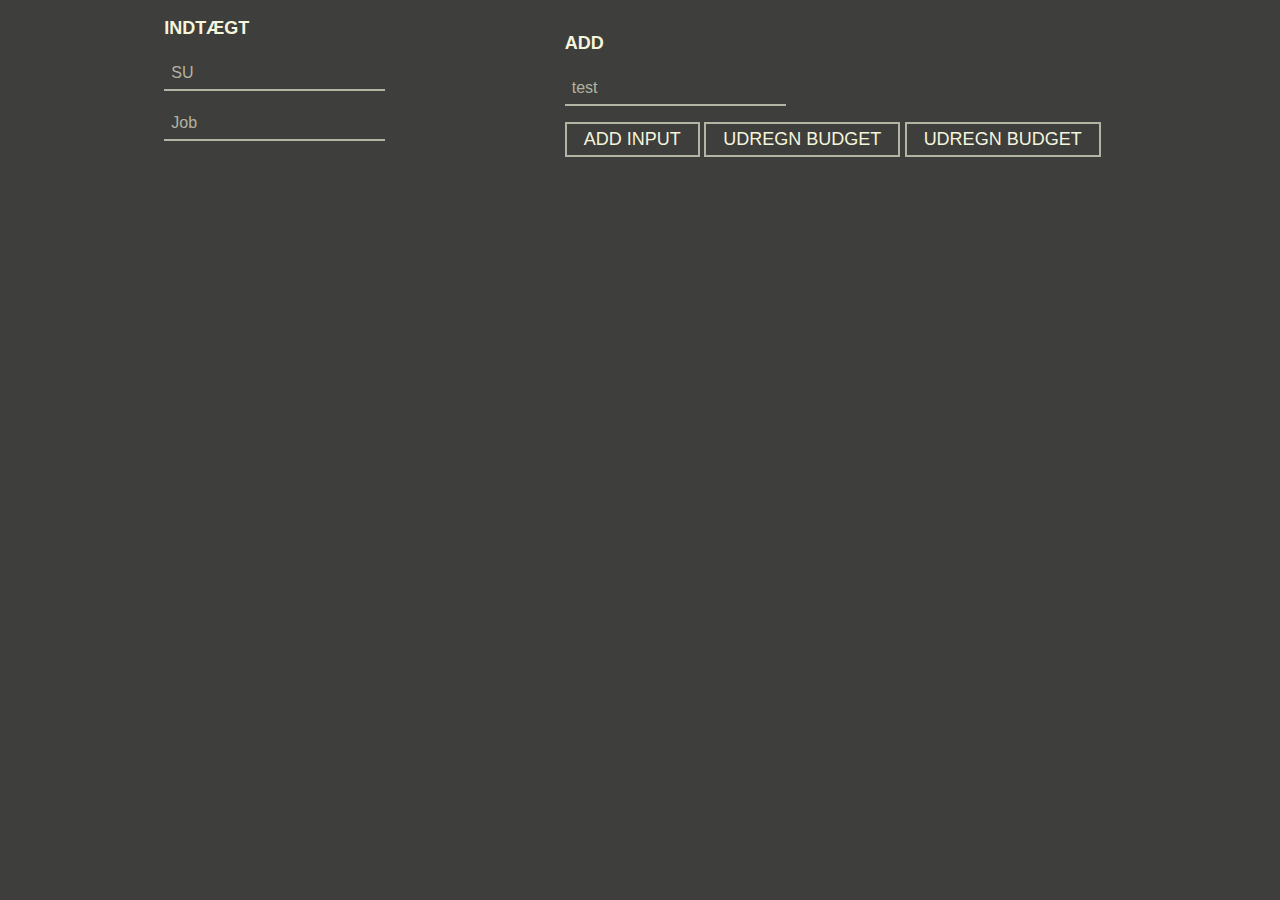
==== test.html @ 20b6735e "new test" ====
<!DOCTYPE html>
<html lang="en">
<head>
    <meta charset="UTF-8">
    <meta http-equiv="X-UA-Compatible" content="IE=edge">
    <meta name="viewport" content="width=device-width, initial-scale=1.0">
    <script src="test.js"></script>
    <link rel="stylesheet" href="/style.css">
    <title>test</title>
</head>
<body onload=myFunction()>
    <section>
    <form id="test">
        <h3>Indtægt</h3>
        <input type="text" name="su" id="su" placeholder="SU"></p>
        <input type="text" name="job" id="job" placeholder="Job"></p>
        

        
    </form>

    <div id="test1">
        <h3>add</h3>
        <input type="text" name="test" id="newInput" placeholder="test"></p>
        
        <button onclick="add()">Add input</button>
        <button onclick="cal()">Udregn Budget</button>
        <button onclick="myFunction()">Udregn Budget</button>
    </div>
</section>
</body>
</html>
---- style.css ----
body {
  padding: 0;
  margin: 0;
  font-family: "Poppins", sans-serif;
  background-color: #3e3e3d;
  color: #f5f5dc;
}

h1 {
  writing-mode: vertical-rl;
  font-size: 7.4rem;
  padding: 0;
  margin: 0;
  position: absolute;
  color: rgba(26, 26, 25, 0.582);
}

h3 {
  text-transform: uppercase;
  font-size: 18px;
}

section {
  display: flex;
  justify-content: space-evenly;
}

#udgifter {
  display: flex;
}

div {
  padding: 15px;
}

input {
  font-family: "Poppins", sans-serif;
  padding: 7px;
  font-size: 16px;
  outline: 0;
  border-width: 0 0 2px;
  border-color: #f5f5dca6;
  background-color: #3e3e3d;
  color: #f5f5dc;
  border-style: solid;
  border-radius: 0px;
  transition: 0.5s;
}
input:hover {
  border-color: #fff;
}
input:focus {
  outline: none;
}

::-webkit-input-placeholder {
  /* Chrome/Opera/Safari */
  font-family: "Poppins", sans-serif;
  color: #f5f5dca6;
}

button {
  font-family: "Poppins", sans-serif;
  padding: 5px 17px;
  font-size: 18px;
  text-transform: uppercase;
  outline: 0;
  border-width: 2px;
  border-color: #f5f5dca6;
  background-color: #3e3e3d;
  color: #f5f5dc;
  border-style: solid;
  border-radius: 0px;
  cursor: pointer;
  transition: 0.5s;
}
button:hover {
  border-color: #fff;
  color: #fff;
}

button:focus {
  outline: none;
}

@media screen and (max-width: 1000px) {
  html,
  body {
    width: auto !important;
    overflow-x: hidden !important;
  }

  h1 {
    left: 260px;
    font-size: 6rem;
  }

  #udgifter {
    display: flex;
    flex-direction: column;
  }

  section {
    display: flex;
    width: 255px;
  }

  div {
    padding: 5px;
  }
}
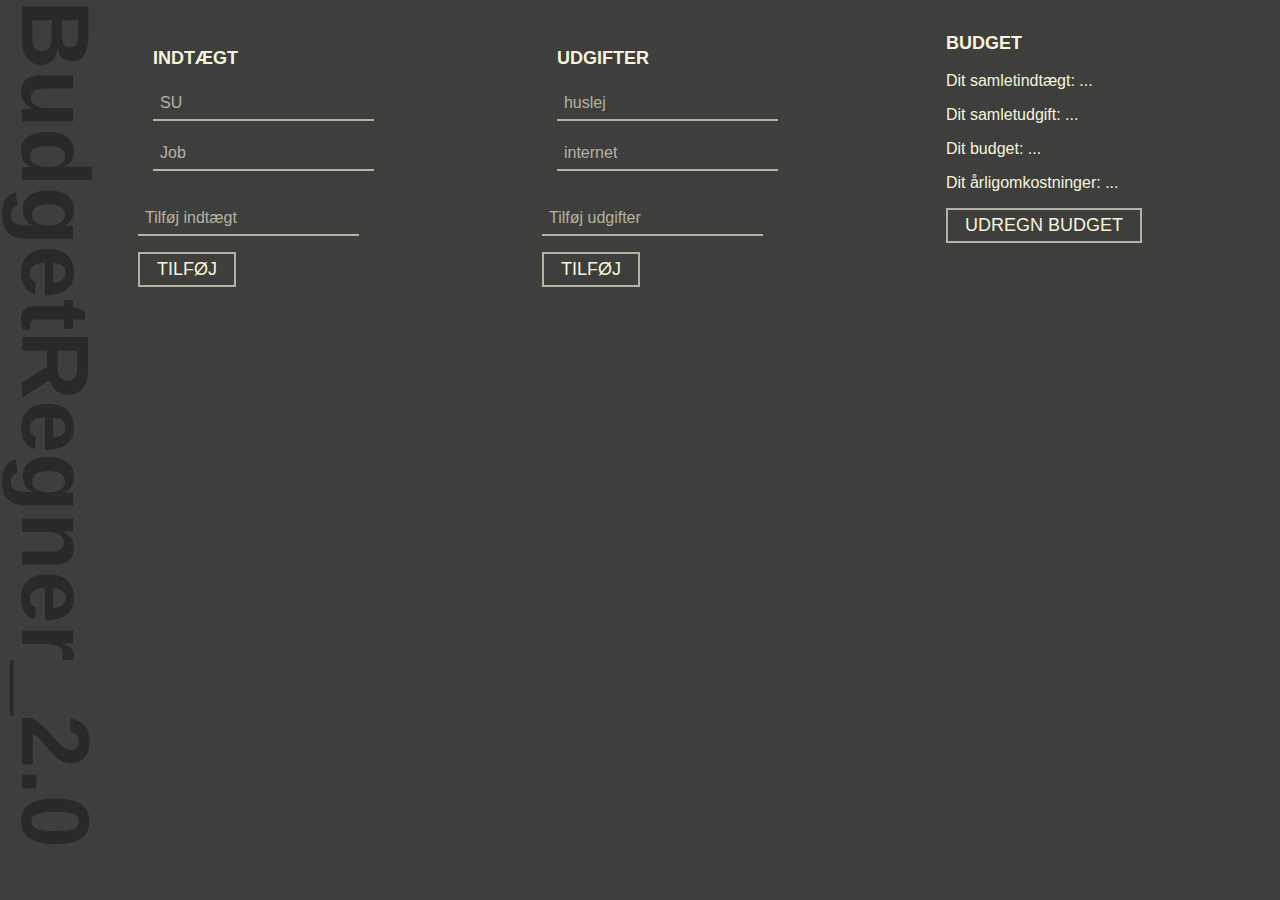
==== commit 71bf0fd5: "1" ====
--- a/test.html
+++ b/test.html
@@ -8,24 +8,36 @@
     <link rel="stylesheet" href="/style.css">
     <title>test</title>
 </head>
-<body onload=myFunction()>
+<body>
+    <h1>BudgetRegner_2.0</h1>
     <section>
-    <form id="test">
-        <h3>Indtægt</h3>
-        <input type="text" name="su" id="su" placeholder="SU"></p>
-        <input type="text" name="job" id="job" placeholder="Job"></p>
-        
+        <div>
+            <div id="indtægt">
+                <h3>Indtægt</h3>
+                <input type="text" name="su" id="su" placeholder="SU"></p>
+                <input type="text" name="job" id="job" placeholder="Job"></p>
+            </div>
+            <input type="text" name="addIndtægt" id="addIndtægt" placeholder="Tilføj indtægt"></p>
+            <button onclick="addIndtægt()">Tilføj</button></p>
+        </div>
 
-        
-    </form>
+        <div>
+            <div id="udgifter">
+                <h3>udgifter</h3>
+                <input type="text" name="huslej" id="huslej" placeholder="huslej"></p>
+                <input type="text" name="internet" id="internet" placeholder="internet"></p>
+            </div>
+            <input type="text" name="addudgifter" id="addudgifter" placeholder="Tilføj udgifter"></p>
+            <button onclick="addudgifter()">Tilføj</button></p>
+        </div>
+    <div id="test1">
+        <h3>Budget</h3>
+        <p>Dit samletindtægt: <span id="samletindtægt">...</span></h3></p>
+        <p>Dit samletudgift: <span id="samletudgift">...</span></h3></p>
+        <p>Dit budget: <span id="budget">...</span></h3></p>
+        <p>Dit årligomkostninger: <span id="årligomkostninger">...</span></h3></p>
+        <button onclick="cal()">Udregn Budget</button>
 
-    <div id="test1">
-        <h3>add</h3>
-        <input type="text" name="test" id="newInput" placeholder="test"></p>
-        
-        <button onclick="add()">Add input</button>
-        <button onclick="cal()">Udregn Budget</button>
-        <button onclick="myFunction()">Udregn Budget</button>
     </div>
 </section>
 </body>
--- a/style.css
+++ b/style.css
@@ -8,7 +8,7 @@
 
 h1 {
   writing-mode: vertical-rl;
-  font-size: 7.4rem;
+  font-size: 6rem;
   padding: 0;
   margin: 0;
   position: absolute;
@@ -25,7 +25,7 @@
   justify-content: space-evenly;
 }
 
-#udgifter {
+#udgifter1 {
   display: flex;
 }
 
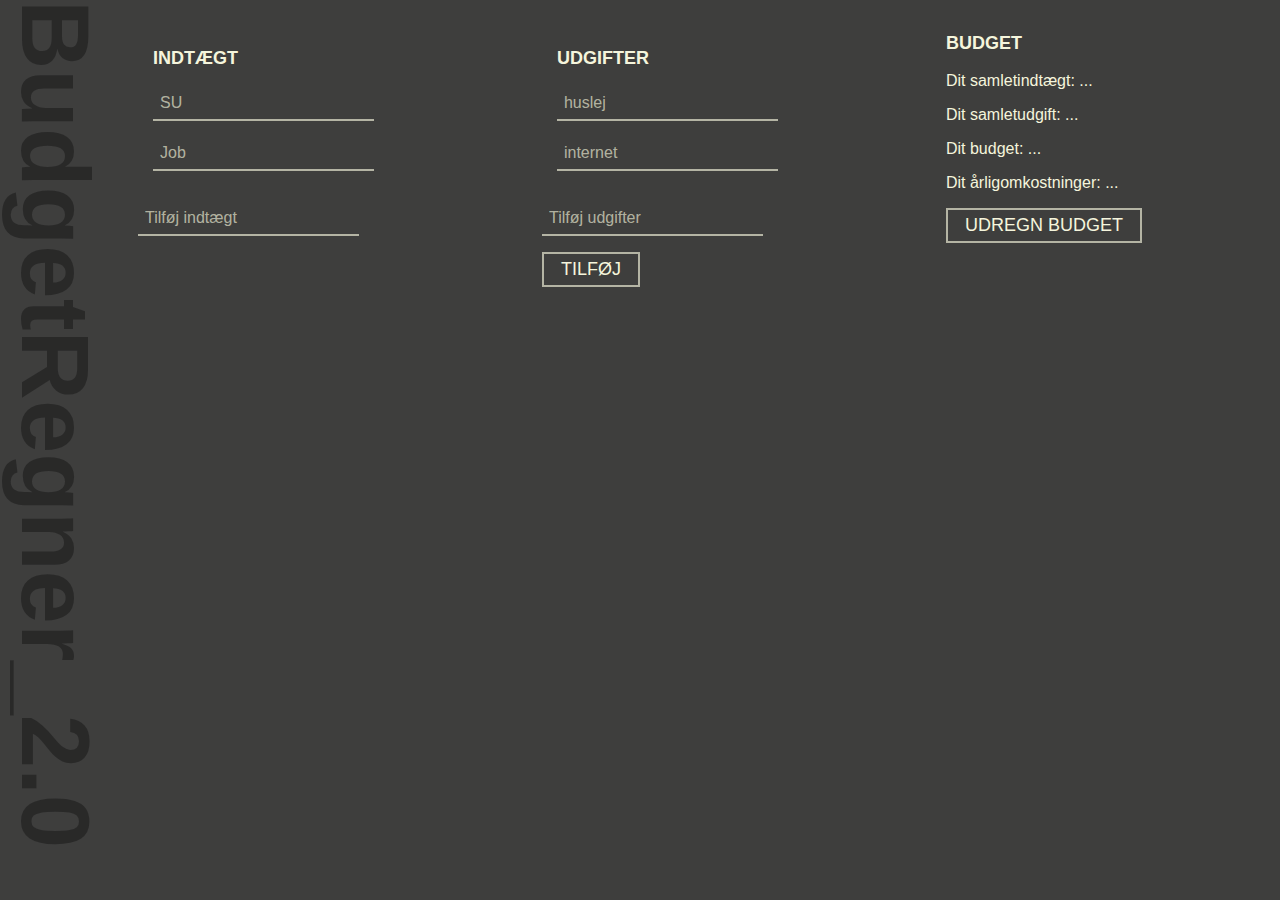
==== commit cbb289a9: "Update test.html" ====
--- a/test.html
+++ b/test.html
@@ -18,7 +18,7 @@
                 <input type="text" name="job" id="job" placeholder="Job"></p>
             </div>
             <input type="text" name="addIndtægt" id="addIndtægt" placeholder="Tilføj indtægt"></p>
-            <button onclick="addIndtægt()">Tilføj</button></p>
+            
         </div>
 
         <div>
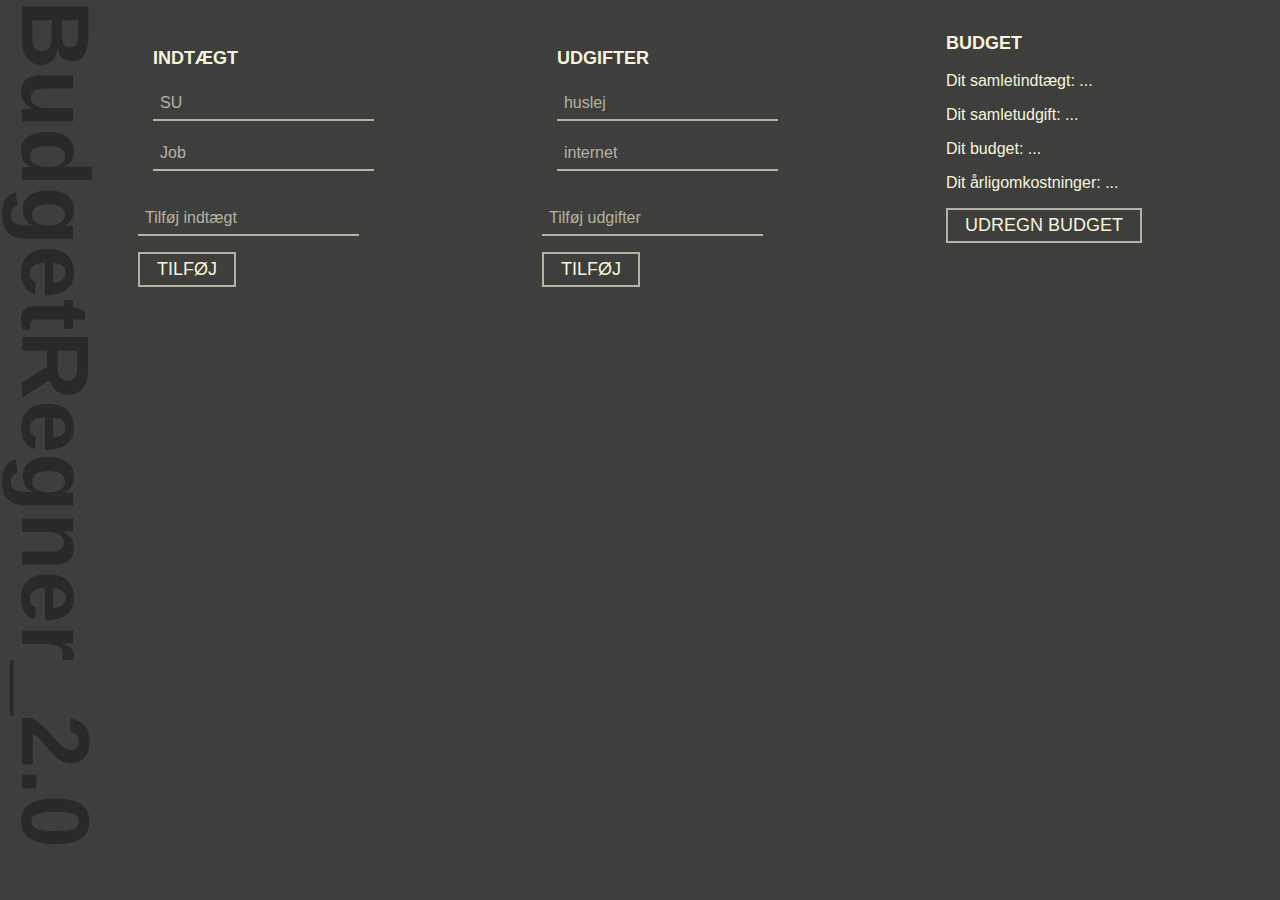
==== commit 9d612c9c: "Set Attributes" ====
--- a/test.html
+++ b/test.html
@@ -18,7 +18,7 @@
                 <input type="text" name="job" id="job" placeholder="Job"></p>
             </div>
             <input type="text" name="addIndtægt" id="addIndtægt" placeholder="Tilføj indtægt"></p>
-            
+            <button onclick="addIndtægt()">Tilføj</button></p>
         </div>
 
         <div>
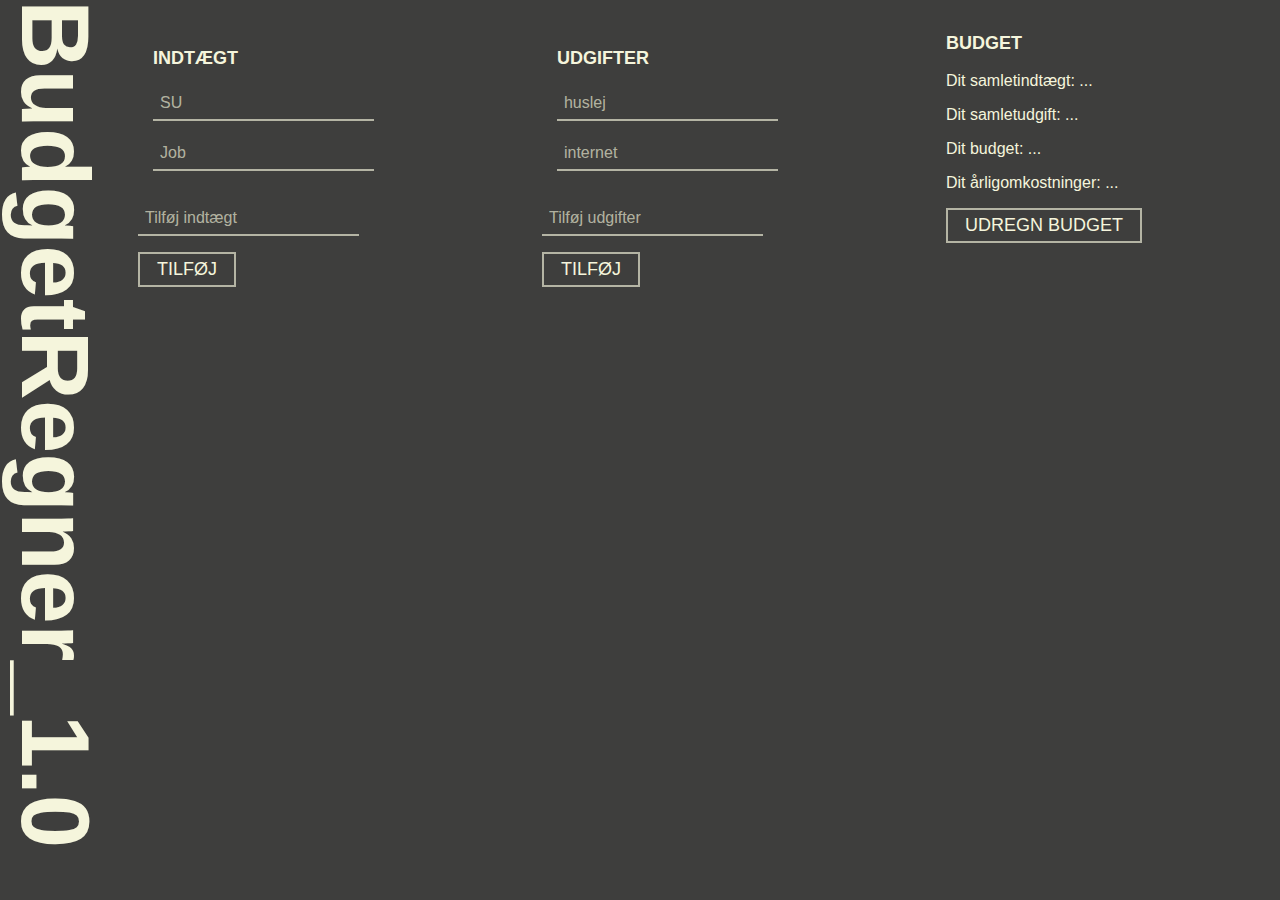
==== commit 9362fd43: "links to different version" ====
--- a/test.html
+++ b/test.html
@@ -9,13 +9,15 @@
     <title>test</title>
 </head>
 <body>
-    <h1>BudgetRegner_2.0</h1>
+  
+    <a href ="/index.html">BudgetRegner_1.0</a>
     <section>
+       
         <div>
             <div id="indtægt">
                 <h3>Indtægt</h3>
-                <input type="text" name="su" id="su" placeholder="SU"></p>
-                <input type="text" name="job" id="job" placeholder="Job"></p>
+                <p><input type="text" name="su" id="su" placeholder="SU"></p>
+                <p></p><input type="text" name="job" id="job" placeholder="Job"></p>
             </div>
             <input type="text" name="addIndtægt" id="addIndtægt" placeholder="Tilføj indtægt"></p>
             <button onclick="addIndtægt()">Tilføj</button></p>
--- a/style.css
+++ b/style.css
@@ -3,6 +3,22 @@
   margin: 0;
   font-family: "Poppins", sans-serif;
   background-color: #3e3e3d;
+  color: #f5f5dc;
+}
+
+a {
+  writing-mode: vertical-rl;
+  font-size: 6rem;
+  font-weight: 600;
+  padding: 0;
+  margin: 0;
+  position: absolute;
+  color: rgba(26, 26, 25, 0.582);
+  text-decoration: none;
+  transition: 0.5s;
+}
+
+a:hover {
   color: #f5f5dc;
 }
 
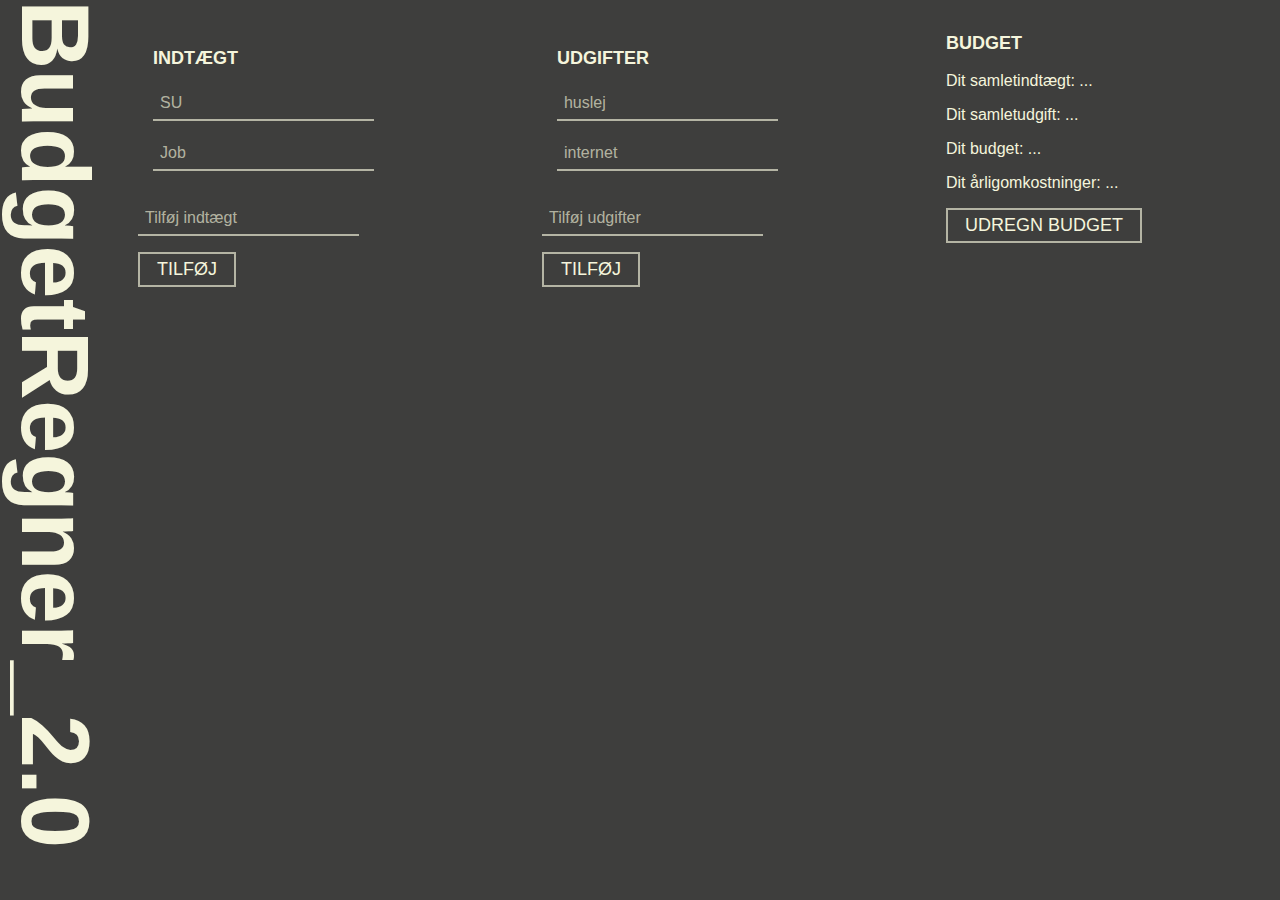
==== commit e06789aa: "+" ====
--- a/test.html
+++ b/test.html
@@ -10,7 +10,7 @@
 </head>
 <body>
   
-    <a href ="/index.html">BudgetRegner_1.0</a>
+    <a href ="/index.html">BudgetRegner_2.0</a>
     <section>
        
         <div>
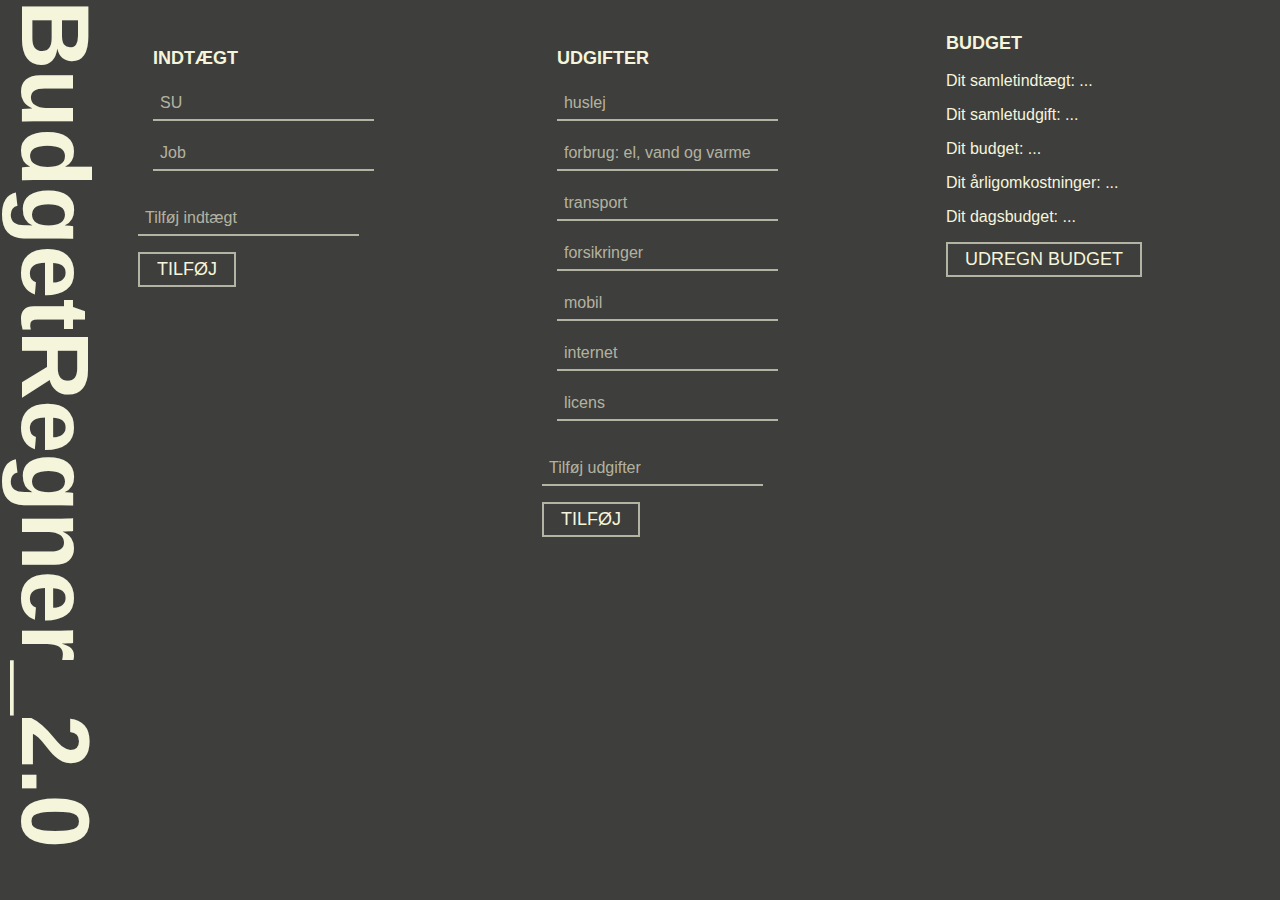
==== commit 655f7a7a: "more inputs" ====
--- a/test.html
+++ b/test.html
@@ -27,17 +27,23 @@
             <div id="udgifter">
                 <h3>udgifter</h3>
                 <input type="text" name="huslej" id="huslej" placeholder="huslej"></p>
+                <input type="text" name="forbrug" id="forbrug" placeholder="forbrug: el, vand og varme"></p>
+                <input type="text" name="transport" id="transport" placeholder="transport"></p>
+                <input type="text" name="forsikringer" id="forsikringer" placeholder="forsikringer"></p>
+                <input type="text" name="mobil" id="mobil" placeholder="mobil"></p>
                 <input type="text" name="internet" id="internet" placeholder="internet"></p>
+                <input type="text" name="licens" id="licens" placeholder="licens"></p>
             </div>
             <input type="text" name="addudgifter" id="addudgifter" placeholder="Tilføj udgifter"></p>
             <button onclick="addudgifter()">Tilføj</button></p>
         </div>
     <div id="test1">
         <h3>Budget</h3>
-        <p>Dit samletindtægt: <span id="samletindtægt">...</span></h3></p>
-        <p>Dit samletudgift: <span id="samletudgift">...</span></h3></p>
-        <p>Dit budget: <span id="budget">...</span></h3></p>
-        <p>Dit årligomkostninger: <span id="årligomkostninger">...</span></h3></p>
+        <p>Dit samletindtægt: <span id="samletindtægt">...</span></p>
+        <p>Dit samletudgift: <span id="samletudgift">...</span></p>
+        <p>Dit budget: <span id="budget">...</span></p>
+        <p>Dit årligomkostninger: <span id="årligomkostninger">...</span></p>
+        <p>Dit dagsbudget: <span id="dagsbudget">...</span></p>
         <button onclick="cal()">Udregn Budget</button>
 
     </div>
